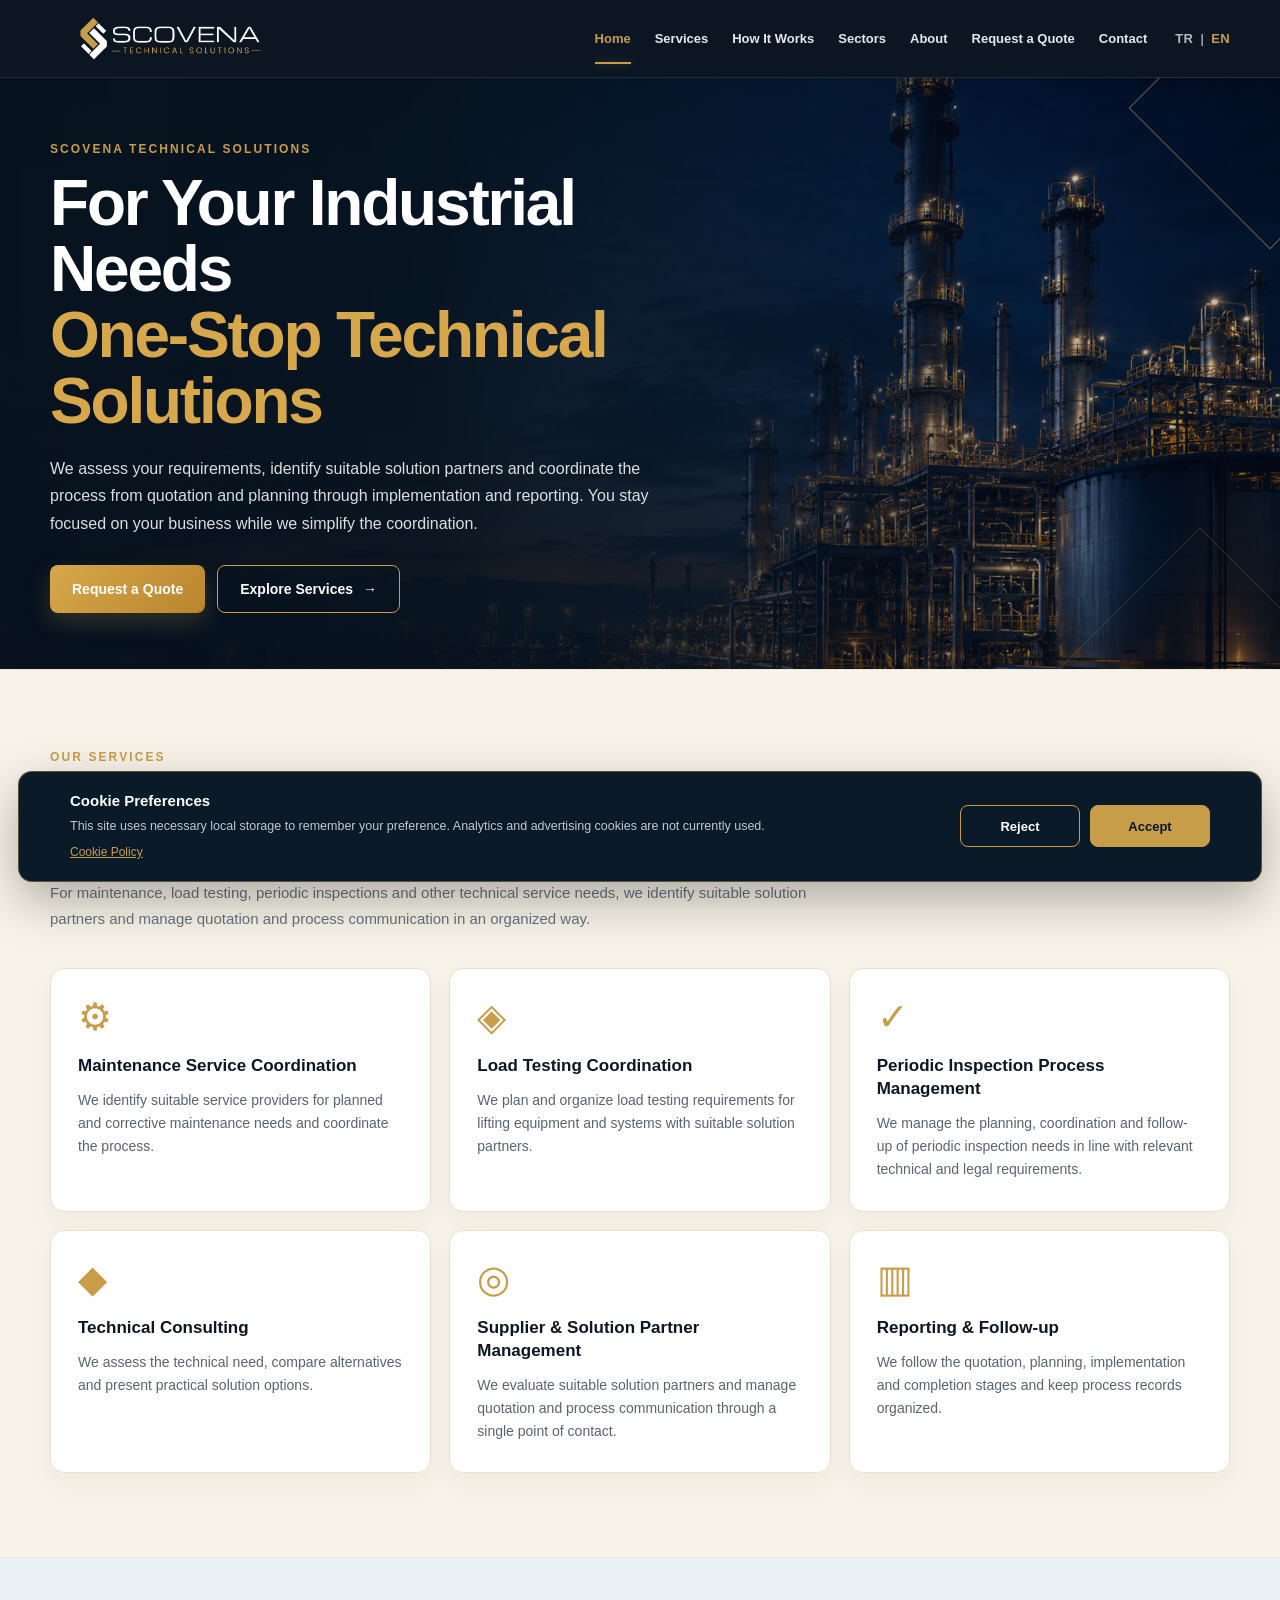
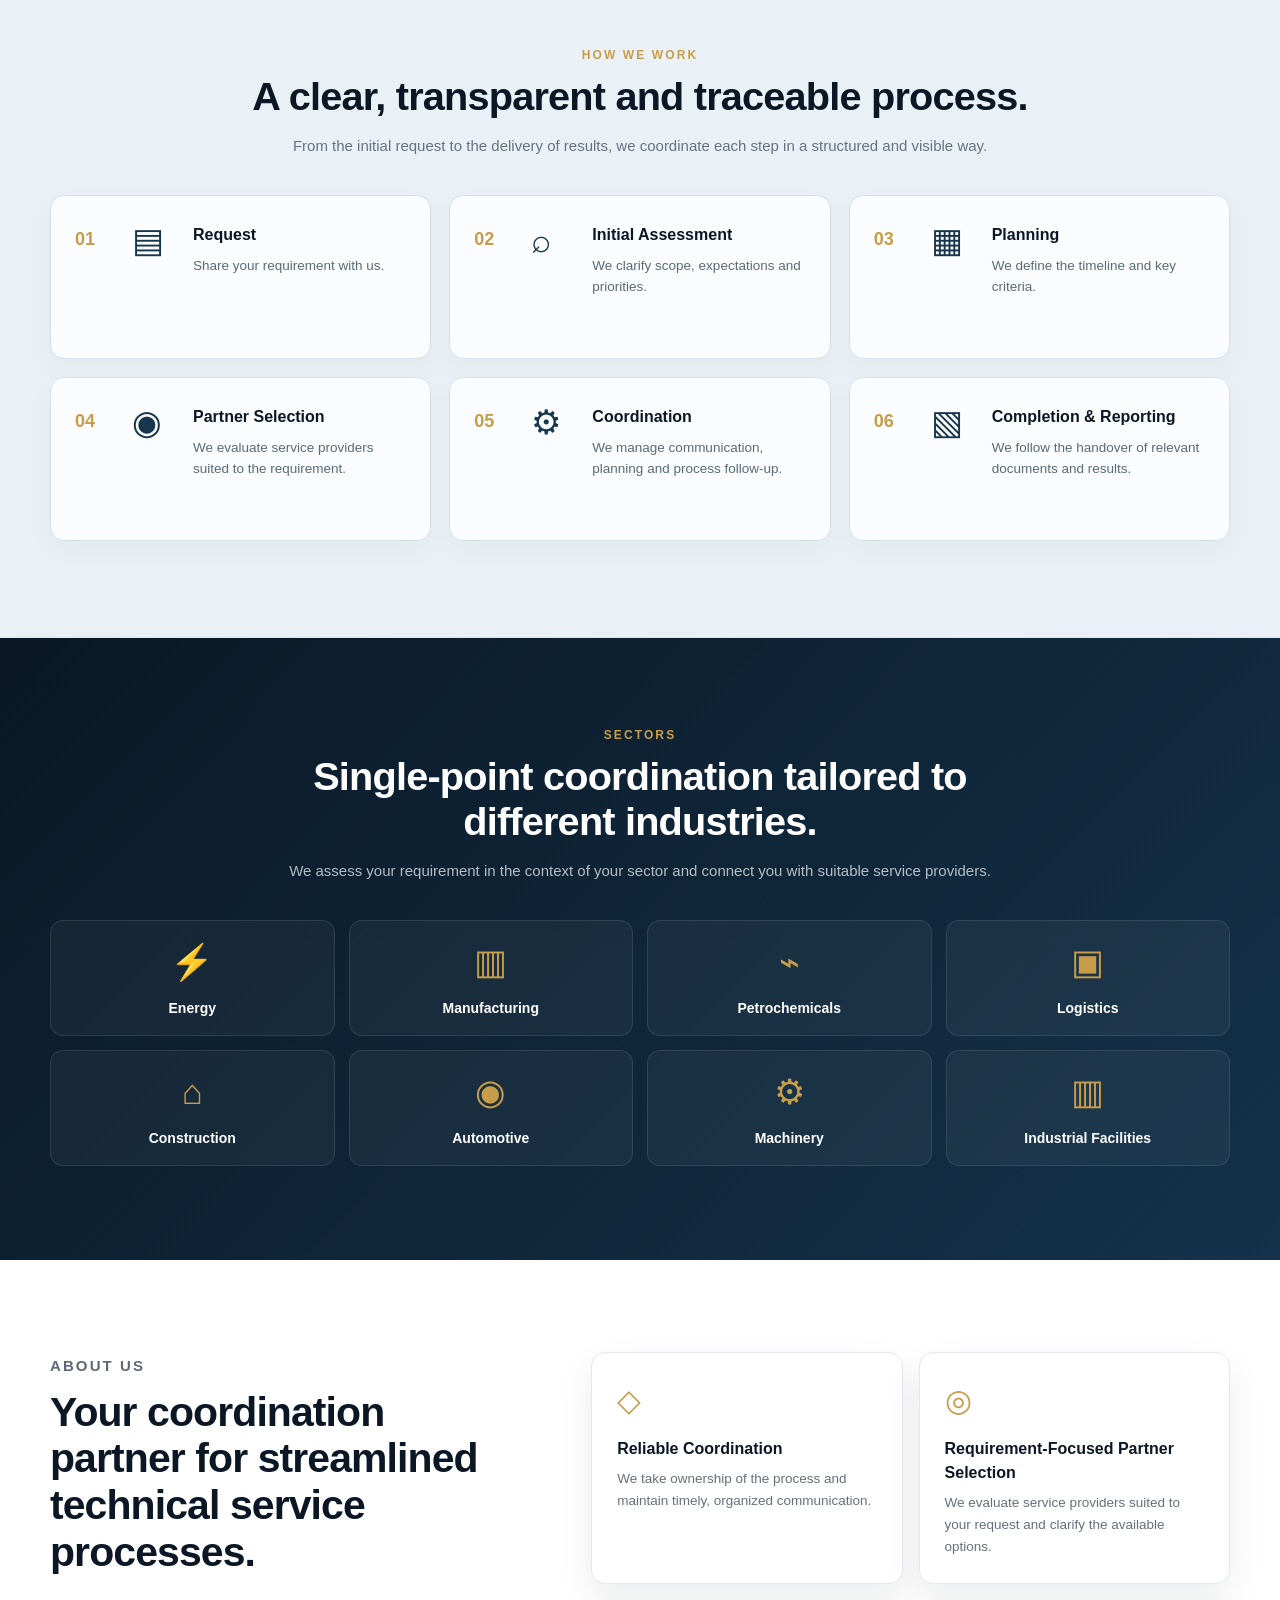
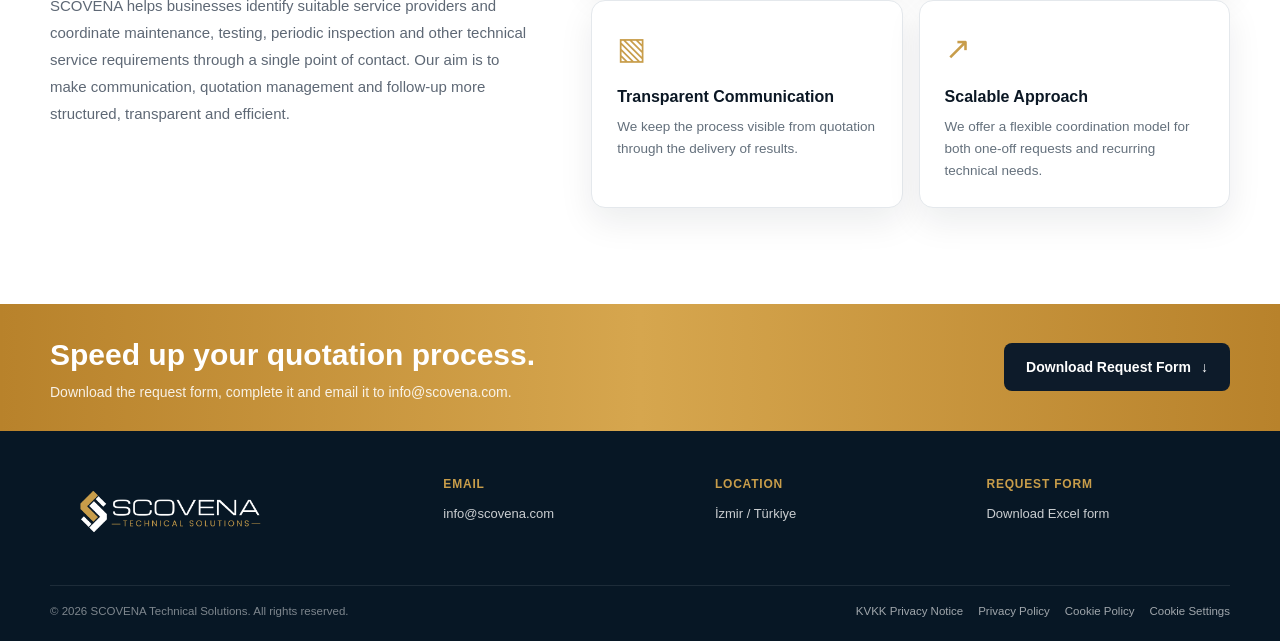
==== en/index.html @ 27086054 "Add files via upload" ====
<!DOCTYPE html>
<html lang="en">
<head>
  <meta charset="UTF-8">
  <meta name="viewport" content="width=device-width, initial-scale=1.0">
  <meta name="description" content="SCOVENA Technical Solutions — coordination of maintenance, load testing, periodic inspection and other industrial technical service needs.">
  <title>SCOVENA Technical Solutions | English</title>
  <link rel="canonical" href="https://scovena.com/en/">
  <link rel="alternate" hreflang="tr" href="https://scovena.com/">
  <link rel="alternate" hreflang="en" href="https://scovena.com/en/">
  <link rel="alternate" hreflang="x-default" href="https://scovena.com/">
  <link rel="icon" type="image/png" href="../assets/scovena-symbol.png">
  <link rel="stylesheet" href="../styles.css?v=final">
</head>
<body>

<header class="site-header">
  <div class="container header-inner">
    <a href="#top" class="brand" aria-label="SCOVENA home">
      <img src="../assets/scovena-logo.png" alt="SCOVENA Technical Solutions">
    </a>

    <button class="menu-toggle" aria-label="Open or close menu" aria-expanded="false">☰</button>

    <nav class="nav" aria-label="Main navigation">
      <a href="#top" class="active">Home</a>
      <a href="#services">Services</a>
      <a href="#process">How It Works</a>
      <a href="#sectors">Sectors</a>
      <a href="#about">About</a>
      <a href="#quote">Request a Quote</a>
      <a href="#contact">Contact</a>
      <span class="lang-switch" aria-label="Language selection">
        <a href="../">TR</a><span>|</span><a href="./" class="active" aria-current="page">EN</a>
      </span>
    </nav>
  </div>
</header>

<main id="top">
  <section class="hero">
    <div class="hero-image" aria-hidden="true"></div>
    <div class="hero-overlay" aria-hidden="true"></div>

    <div class="container hero-content">
      <div class="hero-copy">
        <p class="eyebrow">SCOVENA TECHNICAL SOLUTIONS</p>
        <h1>
          For Your Industrial Needs
          <span>One-Stop Technical Solutions</span>
        </h1>
        <p class="hero-text">
          We assess your requirements, identify suitable solution partners and coordinate the process from quotation and planning
          through implementation and reporting. You stay focused on your business while we simplify the coordination.
        </p>

        <div class="hero-actions">
          <a class="btn btn-gold" href="mailto:info@scovena.com?subject=SCOVENA%20-%20Quotation%20Request&body=Hello%20SCOVENA%20team,%0D%0A%0D%0AI%20would%20like%20to%20contact%20you%20regarding%20a%20service%2Fquotation%20request.%0D%0A%0D%0ACompany%3A%20%0D%0AContact%20person%3A%20%0D%0APhone%3A%20%0D%0AService%20request%3A%20%0D%0A%0D%0AThank%20you.">Request a Quote</a>
          <a class="btn btn-outline" href="#services">Explore Services <span>→</span></a>
        </div>
      </div>
    </div>

    <div class="hero-pattern pattern-one" aria-hidden="true"></div>
    <div class="hero-pattern pattern-two" aria-hidden="true"></div>
  </section>

  <section class="services" id="services">
    <div class="container">
      <div class="section-heading section-heading-left">
        <p class="section-kicker">OUR SERVICES</p>
        <h2>We coordinate your technical service needs through a single point of contact.</h2>
        <p>For maintenance, load testing, periodic inspections and other technical service needs, we identify suitable solution partners and manage quotation and process communication in an organized way.</p>
      </div>

      <div class="service-grid">
        <article class="service-card">
          <div class="service-icon" aria-hidden="true">⚙</div>
          <h3>Maintenance Service Coordination</h3>
          <p>We identify suitable service providers for planned and corrective maintenance needs and coordinate the process.</p>
        </article>

        <article class="service-card">
          <div class="service-icon" aria-hidden="true">◈</div>
          <h3>Load Testing Coordination</h3>
          <p>We plan and organize load testing requirements for lifting equipment and systems with suitable solution partners.</p>
        </article>

        <article class="service-card">
          <div class="service-icon" aria-hidden="true">✓</div>
          <h3>Periodic Inspection Process Management</h3>
          <p>We manage the planning, coordination and follow-up of periodic inspection needs in line with relevant technical and legal requirements.</p>
        </article>

        <article class="service-card">
          <div class="service-icon" aria-hidden="true">◆</div>
          <h3>Technical Consulting</h3>
          <p>We assess the technical need, compare alternatives and present practical solution options.</p>
        </article>

        <article class="service-card">
          <div class="service-icon" aria-hidden="true">◎</div>
          <h3>Supplier & Solution Partner Management</h3>
          <p>We evaluate suitable solution partners and manage quotation and process communication through a single point of contact.</p>
        </article>

        <article class="service-card">
          <div class="service-icon" aria-hidden="true">▥</div>
          <h3>Reporting & Follow-up</h3>
          <p>We follow the quotation, planning, implementation and completion stages and keep process records organized.</p>
        </article>
      </div>
    </div>
  </section>

  <section class="process" id="process">
    <div class="container">
      <div class="section-heading section-heading-center">
        <p class="section-kicker">HOW WE WORK</p>
        <h2>A clear, transparent and traceable process.</h2>
        <p>From the initial request to the delivery of results, we coordinate each step in a structured and visible way.</p>
      </div>

      <div class="process-grid">
        <div class="process-step">
          <div class="step-number">01</div>
          <div class="step-icon" aria-hidden="true">▤</div>
          <div><h4>Request</h4><p>Share your requirement with us.</p></div>
        </div>
        <div class="process-step">
          <div class="step-number">02</div>
          <div class="step-icon" aria-hidden="true">⌕</div>
          <div><h4>Initial Assessment</h4><p>We clarify scope, expectations and priorities.</p></div>
        </div>
        <div class="process-step">
          <div class="step-number">03</div>
          <div class="step-icon" aria-hidden="true">▦</div>
          <div><h4>Planning</h4><p>We define the timeline and key criteria.</p></div>
        </div>
        <div class="process-step">
          <div class="step-number">04</div>
          <div class="step-icon" aria-hidden="true">◉</div>
          <div><h4>Partner Selection</h4><p>We evaluate service providers suited to the requirement.</p></div>
        </div>
        <div class="process-step">
          <div class="step-number">05</div>
          <div class="step-icon" aria-hidden="true">⚙</div>
          <div><h4>Coordination</h4><p>We manage communication, planning and process follow-up.</p></div>
        </div>
        <div class="process-step">
          <div class="step-number">06</div>
          <div class="step-icon" aria-hidden="true">▧</div>
          <div><h4>Completion & Reporting</h4><p>We follow the handover of relevant documents and results.</p></div>
        </div>
      </div>
    </div>
  </section>

  <section class="sectors" id="sectors">
    <div class="container">
      <div class="section-heading section-heading-center section-heading-dark">
        <p class="section-kicker">SECTORS</p>
        <h2>Single-point coordination tailored to different industries.</h2>
        <p>We assess your requirement in the context of your sector and connect you with suitable service providers.</p>
      </div>

      <div class="sector-grid">
        <div class="sector"><b aria-hidden="true">⚡</b><span>Energy</span></div>
        <div class="sector"><b aria-hidden="true">▥</b><span>Manufacturing</span></div>
        <div class="sector"><b aria-hidden="true">⌁</b><span>Petrochemicals</span></div>
        <div class="sector"><b aria-hidden="true">▣</b><span>Logistics</span></div>
        <div class="sector"><b aria-hidden="true">⌂</b><span>Construction</span></div>
        <div class="sector"><b aria-hidden="true">◉</b><span>Automotive</span></div>
        <div class="sector"><b aria-hidden="true">⚙</b><span>Machinery</span></div>
        <div class="sector"><b aria-hidden="true">▥</b><span>Industrial Facilities</span></div>
      </div>
    </div>
  </section>

  <section class="about" id="about">
    <div class="container about-grid">
      <div class="about-copy">
        <p class="section-kicker">ABOUT US</p>
        <h2>Your coordination partner for streamlined technical service processes.</h2>
        <p>
          SCOVENA helps businesses identify suitable service providers and coordinate maintenance, testing, periodic inspection
          and other technical service requirements through a single point of contact. Our aim is to make communication,
          quotation management and follow-up more structured, transparent and efficient.
        </p>
      </div>

      <div class="why-list">
        <article class="why-card">
          <div class="why-icon" aria-hidden="true">◇</div>
          <h3>Reliable Coordination</h3>
          <p>We take ownership of the process and maintain timely, organized communication.</p>
        </article>
        <article class="why-card">
          <div class="why-icon" aria-hidden="true">◎</div>
          <h3>Requirement-Focused Partner Selection</h3>
          <p>We evaluate service providers suited to your request and clarify the available options.</p>
        </article>
        <article class="why-card">
          <div class="why-icon" aria-hidden="true">▧</div>
          <h3>Transparent Communication</h3>
          <p>We keep the process visible from quotation through the delivery of results.</p>
        </article>
        <article class="why-card">
          <div class="why-icon" aria-hidden="true">↗</div>
          <h3>Scalable Approach</h3>
          <p>We offer a flexible coordination model for both one-off requests and recurring technical needs.</p>
        </article>
      </div>
    </div>
  </section>

  <section class="quote-strip" id="quote">
    <div class="container quote-inner">
      <div class="quote-copy">
        <h2>Speed up your quotation process.</h2>
        <p>Download the request form, complete it and email it to info@scovena.com.</p>
      </div>
      <a class="btn btn-navy" href="../assets/SCOVENA_Teklif_Talep_Formu.xlsx" download>Download Request Form <span>↓</span></a>
    </div>
  </section>
</main>

<footer class="footer" id="contact">
  <div class="container footer-grid">
    <div class="footer-brand">
      <img src="../assets/scovena-logo.png" alt="SCOVENA Technical Solutions">
    </div>

    <div class="footer-item">
      <h4>Email</h4>
      <a href="mailto:info@scovena.com?subject=SCOVENA%20-%20Quotation%20Request">info@scovena.com</a>
    </div>

    <div class="footer-item">
      <h4>Location</h4>
      <span>İzmir / Türkiye</span>
    </div>

    <div class="footer-item">
      <h4>Request Form</h4>
      <a href="../assets/SCOVENA_Teklif_Talep_Formu.xlsx" download>Download Excel form</a>
    </div>
  </div>

  <div class="container footer-bottom">
    <div class="footer-bottom-row">
      <span>© <span data-year></span> SCOVENA Technical Solutions. All rights reserved.</span>
      <span class="footer-legal-links">
        <a href="privacy-notice.html">KVKK Privacy Notice</a>
        <a href="privacy-policy.html">Privacy Policy</a>
        <a href="cookie-policy.html">Cookie Policy</a>
        <button type="button" class="legal-link" data-open-cookie-settings>Cookie Settings</button>
      </span>
    </div>
  </div>
</footer>

<div class="cookie-banner" id="cookie-banner" role="dialog" aria-live="polite" aria-label="Cookie preferences" hidden>
  <div class="cookie-banner-inner">
    <div class="cookie-copy">
      <strong>Cookie Preferences</strong>
      <p>This site uses necessary local storage to remember your preference. Analytics and advertising cookies are not currently used.</p>
      <button type="button" class="cookie-policy-link" data-open-cookie-policy>Cookie Policy</button>
    </div>
    <div class="cookie-actions">
      <button type="button" class="cookie-btn cookie-btn-secondary" id="cookie-reject">Reject</button>
      <button type="button" class="cookie-btn cookie-btn-primary" id="cookie-accept">Accept</button>
    </div>
  </div>
</div>

<div class="cookie-modal" id="cookie-modal" hidden>
  <div class="cookie-modal-backdrop" data-cookie-close></div>
  <div class="cookie-modal-card" role="dialog" aria-modal="true" aria-labelledby="cookie-modal-title">
    <button type="button" class="cookie-modal-close" aria-label="Close" data-cookie-close>×</button>
    <p class="section-kicker">SCOVENA</p>
    <h2 id="cookie-modal-title">Cookies and Similar Technologies</h2>
    <p>SCOVENA does not currently use analytics, advertising or behavioural tracking cookies. Your browser stores the <strong>scovenaCookieConsent</strong> key in local storage solely to remember your choice.</p>
    <p>If optional analytics or marketing technologies are added in the future, they will not be activated without your explicit choice where consent is required.</p>
    <p>For details, please read our <a href="cookie-policy.html">Cookie Policy</a>.</p>
    <button type="button" class="cookie-btn cookie-btn-primary cookie-modal-done" data-cookie-close>Done</button>
  </div>
</div>

<script src="../script.js?v=final"></script>
</body>
</html>
---- styles.css ----
:root{
  --navy:#0D1B2A;
  --navy-2:#132B40;
  --navy-3:#07121E;
  --gold:#C89D4A;
  --gold-2:#D7A84B;
  --cream:#F8F3E8;
  --steel:#EAF1F6;
  --white:#FFFFFF;
  --ink:#0B1724;
  --muted:#5E6875;
  --line:#DDE4EA;
  --shadow:0 14px 34px rgba(8,23,37,.08);
}
*{box-sizing:border-box;margin:0;padding:0}
html{scroll-behavior:smooth}
body{
  font-family:ui-sans-serif,-apple-system,BlinkMacSystemFont,"Segoe UI",Roboto,Helvetica,Arial,sans-serif;
  color:var(--ink);background:#fff;line-height:1.5;
}
body.cookie-modal-open{overflow:hidden}
a{text-decoration:none;color:inherit}
button{font:inherit}
img{max-width:100%}
.container{width:min(1180px,calc(100% - 40px));margin:0 auto}
section[id],footer[id]{scroll-margin-top:90px}

.site-header{
  position:sticky;top:0;z-index:999;height:78px;
  background:rgba(7,18,30,.98);
  border-bottom:1px solid rgba(255,255,255,.10);
  backdrop-filter:blur(10px);
}
.header-inner{height:100%;display:flex;align-items:center;gap:28px}
.brand{display:flex;align-items:center;flex:0 0 auto}
.brand img{display:block;width:235px;height:auto}
.nav{margin-left:auto;display:flex;align-items:center;gap:24px;height:100%}
.nav a{
  position:relative;color:rgba(255,255,255,.90);
  font-size:13px;font-weight:750;white-space:nowrap;
  height:100%;display:flex;align-items:center;
  transition:color .18s ease;
}
.nav a::after{
  content:"";position:absolute;left:0;right:0;bottom:13px;height:2px;
  background:var(--gold);transform:scaleX(0);transform-origin:center;
  transition:transform .18s ease;box-shadow:0 0 8px rgba(200,157,74,.38);
}
.nav a:hover,.nav a.active{color:var(--gold)}
.nav a:hover::after,.nav a.active::after{transform:scaleX(1)}
.menu-toggle{display:none;background:none;border:0;color:#fff;font-size:26px;cursor:pointer}
.lang-switch{
  display:flex;align-items:center;gap:7px;margin-left:4px;
  font-size:12px;font-weight:800;letter-spacing:.4px;color:rgba(255,255,255,.62)
}
.lang-switch a{height:auto;color:rgba(255,255,255,.70);padding:5px 0}
.lang-switch a.active{color:var(--gold)}
.lang-switch a::after{display:none}

.hero{
  position:relative;min-height:520px;overflow:hidden;
  background:var(--navy);color:#fff;
}
.hero-image{
  position:absolute;inset:0;background-image:url("assets/hero.png");
  background-size:cover;background-position:center right;transform:scale(1.02)
}
.hero-overlay{
  position:absolute;inset:0;
  background:
    linear-gradient(90deg,rgba(7,18,30,.99) 0%,rgba(7,18,30,.95) 34%,rgba(7,18,30,.61) 59%,rgba(7,18,30,.18) 82%,rgba(7,18,30,.10) 100%),
    linear-gradient(180deg,rgba(13,27,42,.08),rgba(13,27,42,.28));
}
.hero-content{min-height:520px;position:relative;z-index:2;display:flex;align-items:center}
.hero-copy{max-width:680px;padding:62px 0 56px}
.eyebrow,.section-kicker{color:var(--gold);font-size:12px;font-weight:850;letter-spacing:2.1px}
.eyebrow{margin-bottom:13px}
.hero h1{
  font-size:clamp(42px,5vw,66px);line-height:1.03;letter-spacing:-2.2px;font-weight:850;
}
.hero h1 span{display:block;color:var(--gold-2)}
.hero-text{
  margin-top:20px;max-width:625px;color:rgba(255,255,255,.86);
  font-size:16px;line-height:1.72
}
.hero-actions{margin-top:28px;display:flex;gap:12px;flex-wrap:wrap}
.btn{
  min-height:48px;padding:0 22px;border-radius:8px;
  display:inline-flex;align-items:center;justify-content:center;gap:10px;
  font-size:14px;font-weight:800;transition:transform .18s ease,box-shadow .18s ease,background .18s ease
}
.btn:hover{transform:translateY(-1px)}
.btn-gold{background:linear-gradient(135deg,#D7A84B,#B9852D);color:#fff;box-shadow:0 9px 22px rgba(200,157,74,.22)}
.btn-outline{border:1.5px solid var(--gold);color:#fff;background:rgba(8,20,33,.28)}
.btn-navy{background:var(--navy);color:#fff}
.btn-light{background:#fff;color:var(--navy)}
.hero-pattern{
  position:absolute;right:-90px;border:1px solid rgba(200,157,74,.55);
  width:200px;height:200px;transform:rotate(45deg);z-index:2;pointer-events:none
}
.pattern-one{top:-70px}
.pattern-two{bottom:-100px;right:-20px;opacity:.33}

.section-heading{max-width:780px;margin-bottom:36px}
.section-heading-center{text-align:center;margin-left:auto;margin-right:auto}
.section-heading-left{text-align:left}
.section-kicker{margin-bottom:10px}
.section-heading h2{font-size:clamp(29px,3.1vw,40px);line-height:1.15;letter-spacing:-.8px;margin-bottom:13px}
.section-heading>p:last-child{font-size:15px;line-height:1.72;color:#67727E}

.services{background:var(--cream);padding:78px 0 84px;border-top:1px solid #EFE6D5;border-bottom:1px solid #EFE6D5}
.service-grid{display:grid;grid-template-columns:repeat(3,1fr);gap:18px}
.service-card{
  min-height:230px;padding:29px 27px;background:#fff;border:1px solid #E9DFCD;border-radius:14px;
  box-shadow:0 12px 28px rgba(40,30,15,.045);
  transition:transform .2s ease,box-shadow .2s ease,border-color .2s ease
}
.service-card:hover{transform:translateY(-4px);border-color:rgba(200,157,74,.55);box-shadow:0 18px 36px rgba(40,30,15,.08)}
.service-icon{font-size:38px;color:var(--gold);line-height:1;margin-bottom:19px}
.service-card h3{font-size:17px;line-height:1.35;margin-bottom:11px}
.service-card p{font-size:14px;line-height:1.66;color:#586470}

.process{padding:88px 0 96px;background:var(--steel);border-bottom:1px solid #DCE6ED}
.process-grid{display:grid;grid-template-columns:repeat(3,1fr);gap:18px}
.process-step{
  min-height:164px;display:grid;grid-template-columns:44px 48px 1fr;gap:13px;align-items:start;
  padding:27px 24px;border:1px solid #D5E1E9;border-radius:14px;background:rgba(255,255,255,.79);
  box-shadow:0 9px 24px rgba(10,31,48,.04)
}
.step-number{color:var(--gold);font-weight:850;font-size:18px;padding-top:3px}
.step-icon{font-size:34px;color:#17354C;line-height:1}
.process-step h4{font-size:16px;margin-bottom:8px}
.process-step p{font-size:13.5px;line-height:1.58;color:#596B78}

.sectors{
  padding:88px 0 94px;background:linear-gradient(135deg,#0A1826 0%,#14324A 100%);color:#fff
}
.section-heading-dark h2{color:#fff}
.section-heading-dark>p:last-child{color:rgba(255,255,255,.70)}
.sector-grid{display:grid;grid-template-columns:repeat(4,1fr);gap:14px}
.sector{
  min-height:116px;display:flex;flex-direction:column;align-items:center;justify-content:center;gap:10px;
  border:1px solid rgba(255,255,255,.10);border-radius:13px;background:rgba(255,255,255,.045);
  transition:background .2s ease,border-color .2s ease,transform .2s ease
}
.sector:hover{background:rgba(200,157,74,.08);border-color:rgba(200,157,74,.42);transform:translateY(-2px)}
.sector b{font-size:35px;color:var(--gold);font-weight:500}
.sector span{font-size:14px;color:#fff;font-weight:800}

.about{padding:92px 0 96px;background:#fff}
.about-grid{display:grid;grid-template-columns:1.05fr 1.4fr;gap:62px;align-items:start}
.about-copy h2{font-size:clamp(30px,3.2vw,42px);line-height:1.14;letter-spacing:-.9px;margin:10px 0 17px}
.about-copy p{font-size:15px;line-height:1.8;color:#5E6875}
.why-list{display:grid;grid-template-columns:1fr 1fr;gap:16px}
.why-card{padding:25px;border:1px solid #E4E8EC;border-radius:14px;background:#fff;box-shadow:var(--shadow)}
.why-icon{font-size:31px;color:var(--gold);margin-bottom:13px}
.why-card h3{font-size:16px;margin-bottom:7px}
.why-card p{font-size:13.5px;line-height:1.62;color:#64707C}

.quote-strip{background:linear-gradient(90deg,#B8822B,#D6A64E,#B8822B);padding:28px 0}
.quote-inner{display:flex;align-items:center;justify-content:space-between;gap:35px}
.quote-copy h2{color:#fff;font-size:clamp(22px,2.4vw,30px);margin-bottom:5px}
.quote-copy p{color:rgba(255,255,255,.88);font-size:14px}

.footer{background:#071725;color:#fff;padding:44px 0 20px}
.footer-grid{display:grid;grid-template-columns:1.5fr 1fr 1fr 1fr;gap:28px;align-items:start}
.footer-brand img{width:235px;height:auto}
.footer-item h4{font-size:12px;color:var(--gold);text-transform:uppercase;letter-spacing:.8px;margin-bottom:8px}
.footer-item a,.footer-item span{font-size:13px;color:rgba(255,255,255,.79);line-height:1.6}
.footer-item a:hover{color:#fff}
.footer-bottom{margin-top:30px;padding-top:17px;border-top:1px solid rgba(255,255,255,.09)}
.footer-bottom-row{display:flex;align-items:center;justify-content:space-between;gap:18px;flex-wrap:wrap;color:rgba(255,255,255,.48);font-size:11.5px}
.footer-legal-links{display:flex;gap:15px;flex-wrap:wrap;align-items:center}
.footer-legal-links a,.legal-link{
  color:rgba(255,255,255,.62);background:none;border:0;padding:0;cursor:pointer;font-size:11.5px
}
.footer-legal-links a:hover,.legal-link:hover{color:var(--gold)}

.cookie-banner{
  position:fixed;left:18px;right:18px;bottom:18px;z-index:1200;
  background:#0A1A29;color:#fff;border:1px solid rgba(200,157,74,.42);
  border-radius:14px;box-shadow:0 18px 50px rgba(0,0,0,.30)
}
.cookie-banner[hidden],.cookie-modal[hidden]{display:none!important}
.cookie-banner-inner{max-width:1180px;margin:0 auto;padding:18px 20px;display:flex;align-items:center;justify-content:space-between;gap:24px}
.cookie-copy{max-width:800px}
.cookie-copy strong{display:block;font-size:15px;margin-bottom:5px}
.cookie-copy p{font-size:12.5px;line-height:1.58;color:rgba(255,255,255,.76)}
.cookie-policy-link{margin-top:6px;background:none;border:0;color:var(--gold);padding:0;cursor:pointer;font-size:12px;text-decoration:underline}
.cookie-actions{display:flex;gap:10px;min-width:250px}
.cookie-btn{
  min-width:120px;height:42px;border-radius:8px;border:1px solid var(--gold);
  font-weight:800;font-size:13px;cursor:pointer
}
.cookie-btn-primary{background:var(--gold);color:#071725}
.cookie-btn-secondary{background:transparent;color:#fff}

.cookie-modal{position:fixed;inset:0;z-index:1300;display:grid;place-items:center;padding:20px}
.cookie-modal-backdrop{position:absolute;inset:0;background:rgba(0,0,0,.56)}
.cookie-modal-card{
  position:relative;z-index:1;width:min(620px,100%);max-height:min(80vh,720px);overflow:auto;
  background:#fff;border-radius:16px;padding:30px;box-shadow:0 24px 70px rgba(0,0,0,.32)
}
.cookie-modal-card h2{font-size:27px;margin:7px 0 14px}
.cookie-modal-card p{font-size:14px;line-height:1.72;color:#5E6875;margin-bottom:12px}
.cookie-modal-close{position:absolute;right:15px;top:11px;background:none;border:0;font-size:27px;cursor:pointer;color:#5E6875}
.cookie-modal-done{margin-top:5px;color:#071725}

.legal-main{background:#F7F8FA;padding:64px 0 80px;min-height:70vh}
.legal-card{
  width:min(900px,100%);margin:0 auto;background:#fff;border:1px solid #E4E8EC;border-radius:16px;
  padding:clamp(26px,5vw,54px);box-shadow:var(--shadow)
}
.legal-card .section-kicker{margin-bottom:8px}
.legal-card h1{font-size:clamp(30px,4vw,44px);line-height:1.15;margin-bottom:10px}
.legal-date{font-size:12px;color:#7A8590;margin-bottom:28px}
.legal-card h2{font-size:20px;margin:26px 0 10px}
.legal-card h3{font-size:16px;margin:18px 0 8px}
.legal-card p,.legal-card li{font-size:14px;line-height:1.75;color:#52606C}
.legal-card ul{padding-left:20px;margin:8px 0 15px}
.legal-card a{color:#8B6421;text-decoration:underline}
.legal-note{padding:14px 16px;background:#F7F1E4;border-left:4px solid var(--gold);border-radius:6px;margin:16px 0}
.legal-back{display:inline-flex;margin-top:30px;color:var(--navy)!important;font-weight:800;text-decoration:none!important}
.simple-header-nav{margin-left:auto;display:flex;align-items:center;gap:18px}
.simple-header-nav a{font-size:13px;font-weight:750;color:rgba(255,255,255,.85)}
.simple-header-nav a:hover{color:var(--gold)}

@media(max-width:1100px){
  .nav{gap:15px}
  .brand img{width:205px}
  .nav a{font-size:12px}
  .service-grid,.process-grid{grid-template-columns:repeat(2,1fr)}
  .footer-grid{grid-template-columns:1.4fr 1fr 1fr}
}
@media(max-width:860px){
  .site-header{height:72px}
  .header-inner{height:72px}
  .brand img{width:185px}
  .menu-toggle{display:block;margin-left:auto}
  .nav{
    display:none;position:absolute;top:72px;left:0;right:0;height:auto;margin:0;
    background:#081725;padding:10px 20px 18px;flex-direction:column;align-items:stretch;gap:0;
    box-shadow:0 14px 25px rgba(0,0,0,.22)
  }
  .nav.open{display:flex}
  .nav a{height:auto;padding:12px 0;font-size:14px;border-bottom:1px solid rgba(255,255,255,.08)}
  .nav a::after{display:none}
  .lang-switch{margin:10px 0 0;gap:12px}
  .lang-switch a{border-bottom:0;padding:4px 0}
  .hero{min-height:560px}
  .hero-content{min-height:560px}
  .hero-image{background-position:68% center}
  .hero-overlay{background:linear-gradient(90deg,rgba(7,18,30,.98) 0%,rgba(7,18,30,.91) 60%,rgba(7,18,30,.54) 100%)}
  .about-grid{grid-template-columns:1fr;gap:34px}
  .quote-inner{flex-direction:column;text-align:center;gap:18px}
  .footer-grid{grid-template-columns:1fr 1fr}
  .cookie-banner-inner{align-items:flex-start;flex-direction:column}
  .cookie-actions{width:100%;min-width:0}
  .cookie-actions .cookie-btn{flex:1}
}
@media(max-width:560px){
  .simple-header-nav>a:first-child{display:none}
  .simple-header-nav{gap:10px}
  .container{width:min(100% - 26px,1180px)}
  .brand img{width:165px}
  .hero{min-height:590px}
  .hero-content{min-height:590px;align-items:flex-end}
  .hero-copy{padding:0 0 46px}
  .hero h1{font-size:40px;letter-spacing:-1.4px}
  .hero-text{font-size:14px}
  .services,.process,.sectors,.about{padding:58px 0 62px}
  .service-grid,.process-grid{grid-template-columns:1fr}
  .sector-grid{grid-template-columns:1fr 1fr}
  .why-list{grid-template-columns:1fr}
  .footer-grid{grid-template-columns:1fr}
  .footer-bottom-row{align-items:flex-start;flex-direction:column}
  .cookie-banner{left:10px;right:10px;bottom:10px}
  .cookie-actions{flex-direction:column}
  .cookie-btn{width:100%}
}
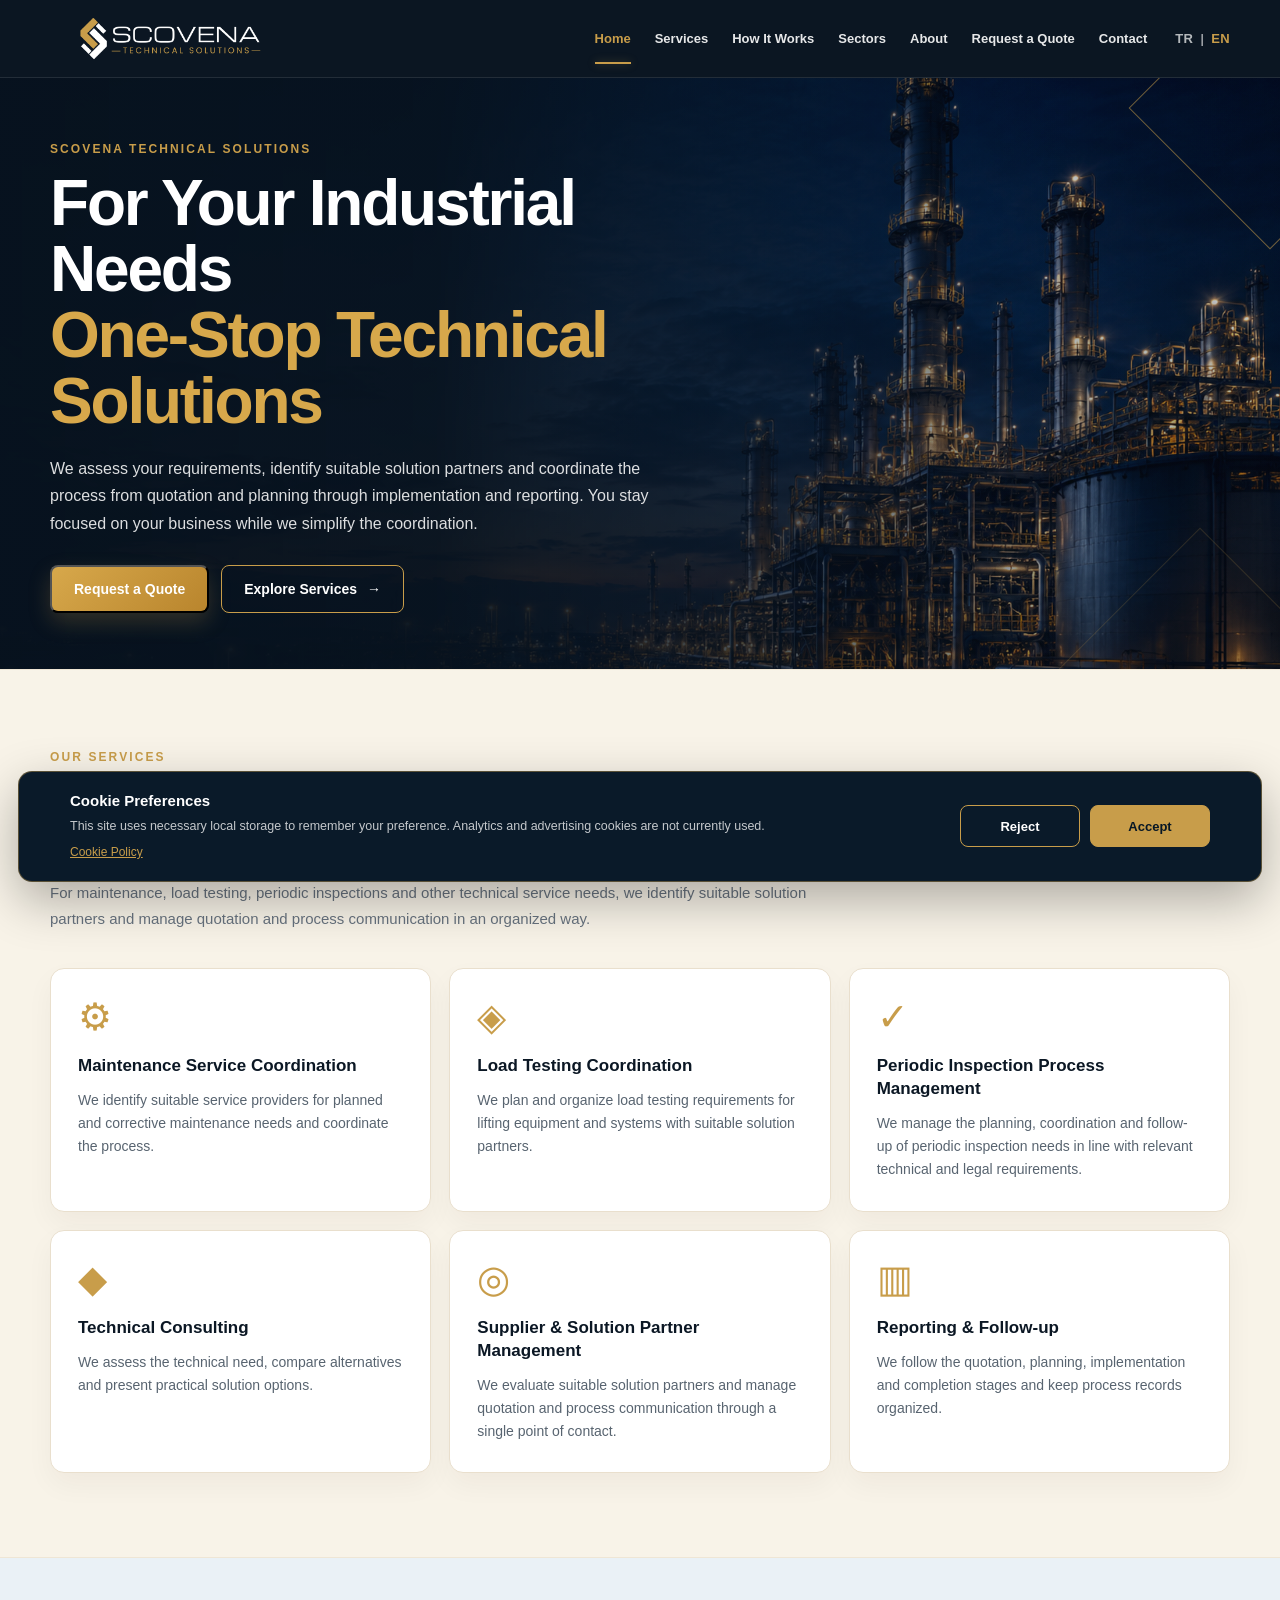
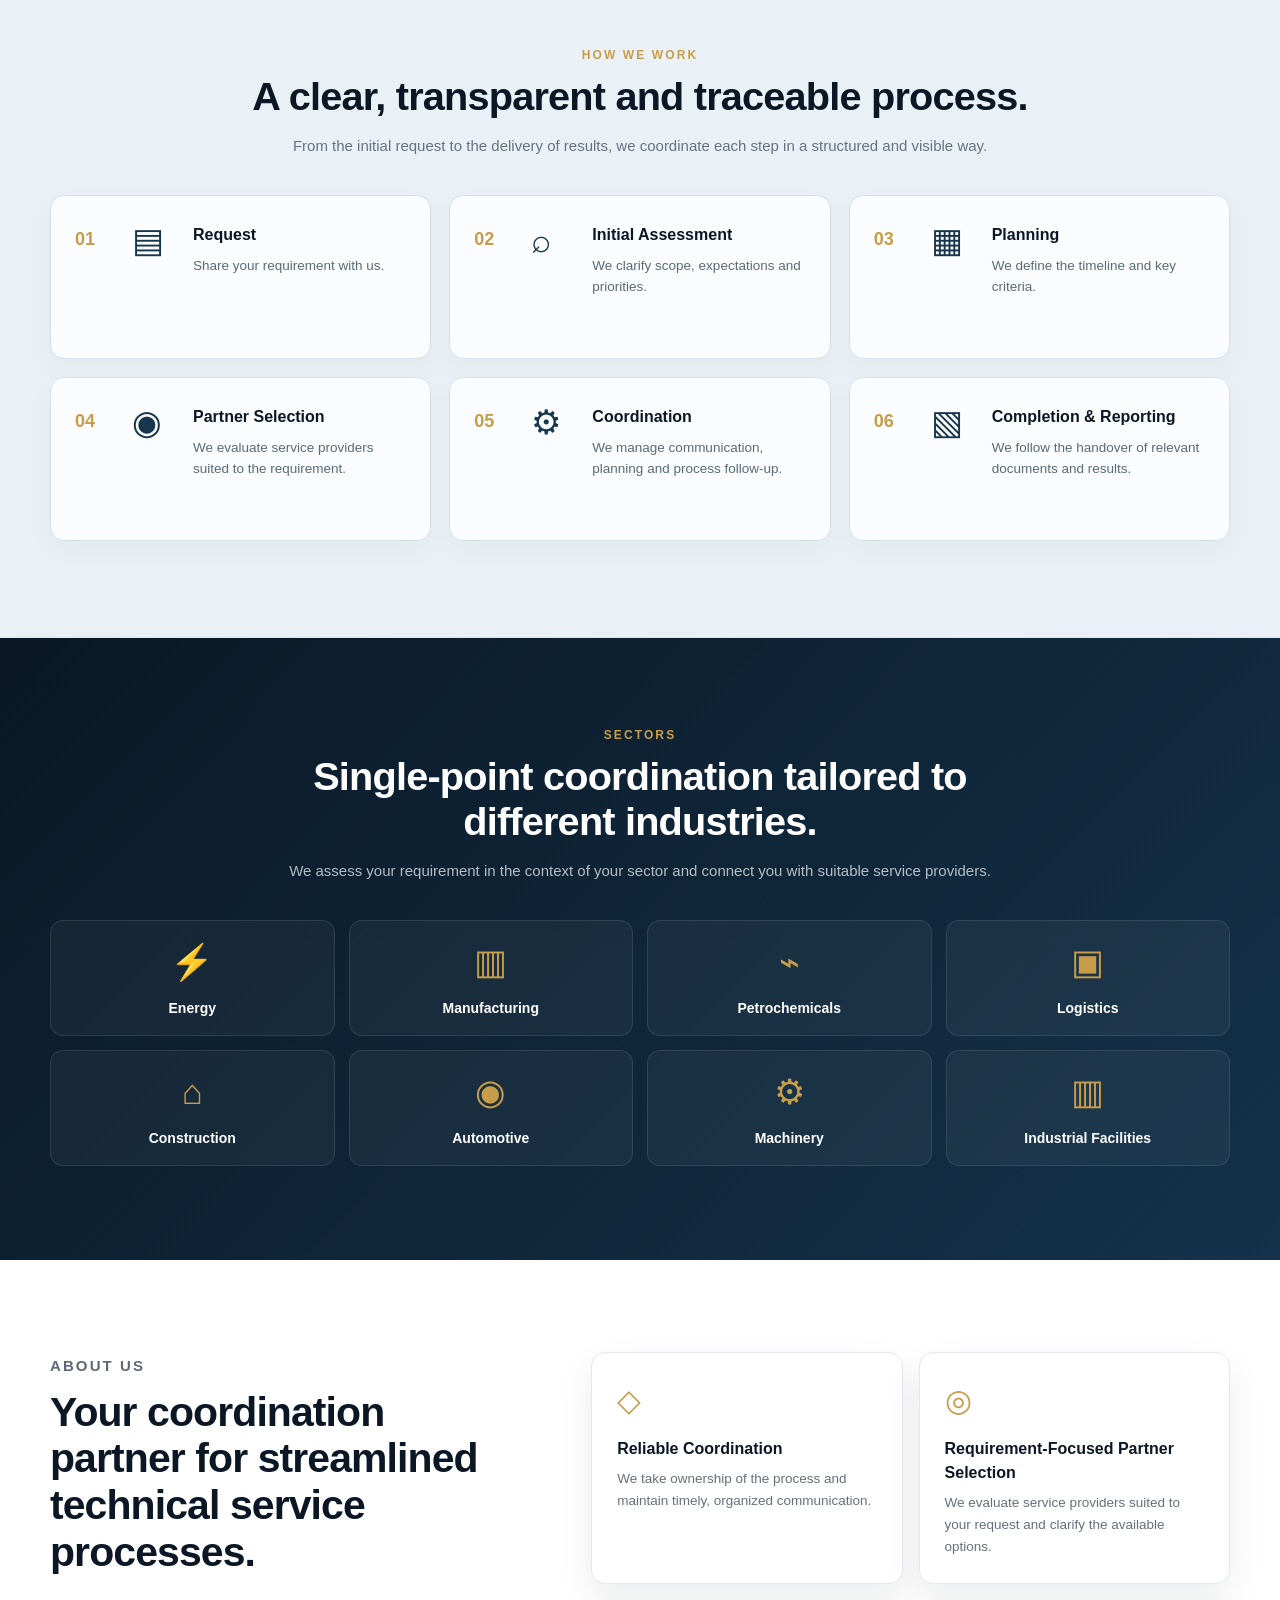
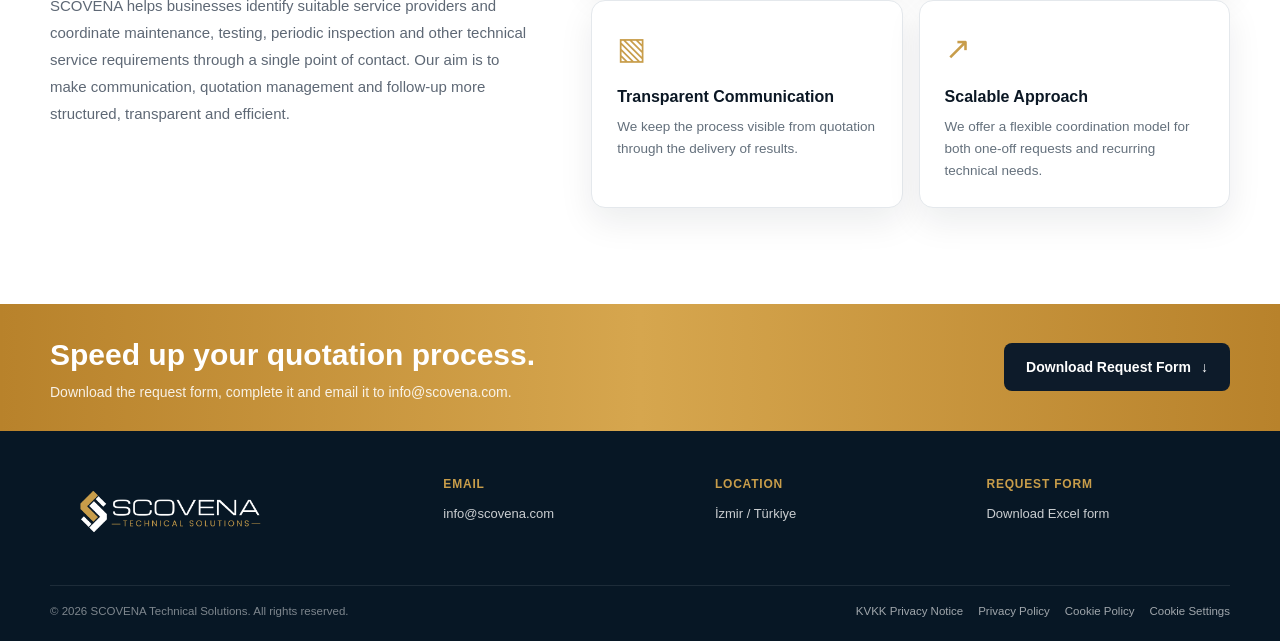
==== commit ca854d9d: "Improve English quotation request flow" ====
--- a/en/index.html
+++ b/en/index.html
@@ -55,7 +55,7 @@
         </p>
 
         <div class="hero-actions">
-          <a class="btn btn-gold" href="mailto:info@scovena.com?subject=SCOVENA%20-%20Quotation%20Request&body=Hello%20SCOVENA%20team,%0D%0A%0D%0AI%20would%20like%20to%20contact%20you%20regarding%20a%20service%2Fquotation%20request.%0D%0A%0D%0ACompany%3A%20%0D%0AContact%20person%3A%20%0D%0APhone%3A%20%0D%0AService%20request%3A%20%0D%0A%0D%0AThank%20you.">Request a Quote</a>
+          <button type="button" class="btn btn-gold" data-open-quote-modal>Request a Quote</button>
           <a class="btn btn-outline" href="#services">Explore Services <span>→</span></a>
         </div>
       </div>
@@ -260,6 +260,22 @@
   </div>
 </footer>
 
+
+<div class="quote-modal" id="quote-modal" hidden>
+  <div class="quote-modal-backdrop" data-quote-close></div>
+  <div class="quote-modal-card" role="dialog" aria-modal="true" aria-labelledby="quote-modal-title">
+    <button type="button" class="quote-modal-close" aria-label="Close" data-quote-close>×</button>
+    <p class="section-kicker">QUOTATION REQUEST</p>
+    <h2 id="quote-modal-title">Send us your request</h2>
+    <p>Download and complete the Excel request form, then attach it to your email and send it to us.</p>
+    <p class="quote-modal-note">Note: For browser security reasons, a website cannot automatically attach an Excel file to your email.</p>
+    <div class="quote-modal-actions">
+      <a class="btn btn-gold" href="../assets/SCOVENA_Teklif_Talep_Formu.xlsx" download>Download Excel Form <span>↓</span></a>
+      <a class="btn btn-navy" href="mailto:info@scovena.com?subject=SCOVENA%20-%20Quotation%20Request&body=Hello%20SCOVENA%20team,%0D%0A%0D%0AI%20am%20attaching%20the%20completed%20request%20form.%0D%0A%0D%0ACompany%3A%20%0D%0AContact%20person%3A%20%0D%0APhone%3A%20%0D%0A%0D%0AThank%20you.">Write Email <span>→</span></a>
+    </div>
+  </div>
+</div>
+
 <div class="cookie-banner" id="cookie-banner" role="dialog" aria-live="polite" aria-label="Cookie preferences" hidden>
   <div class="cookie-banner-inner">
     <div class="cookie-copy">
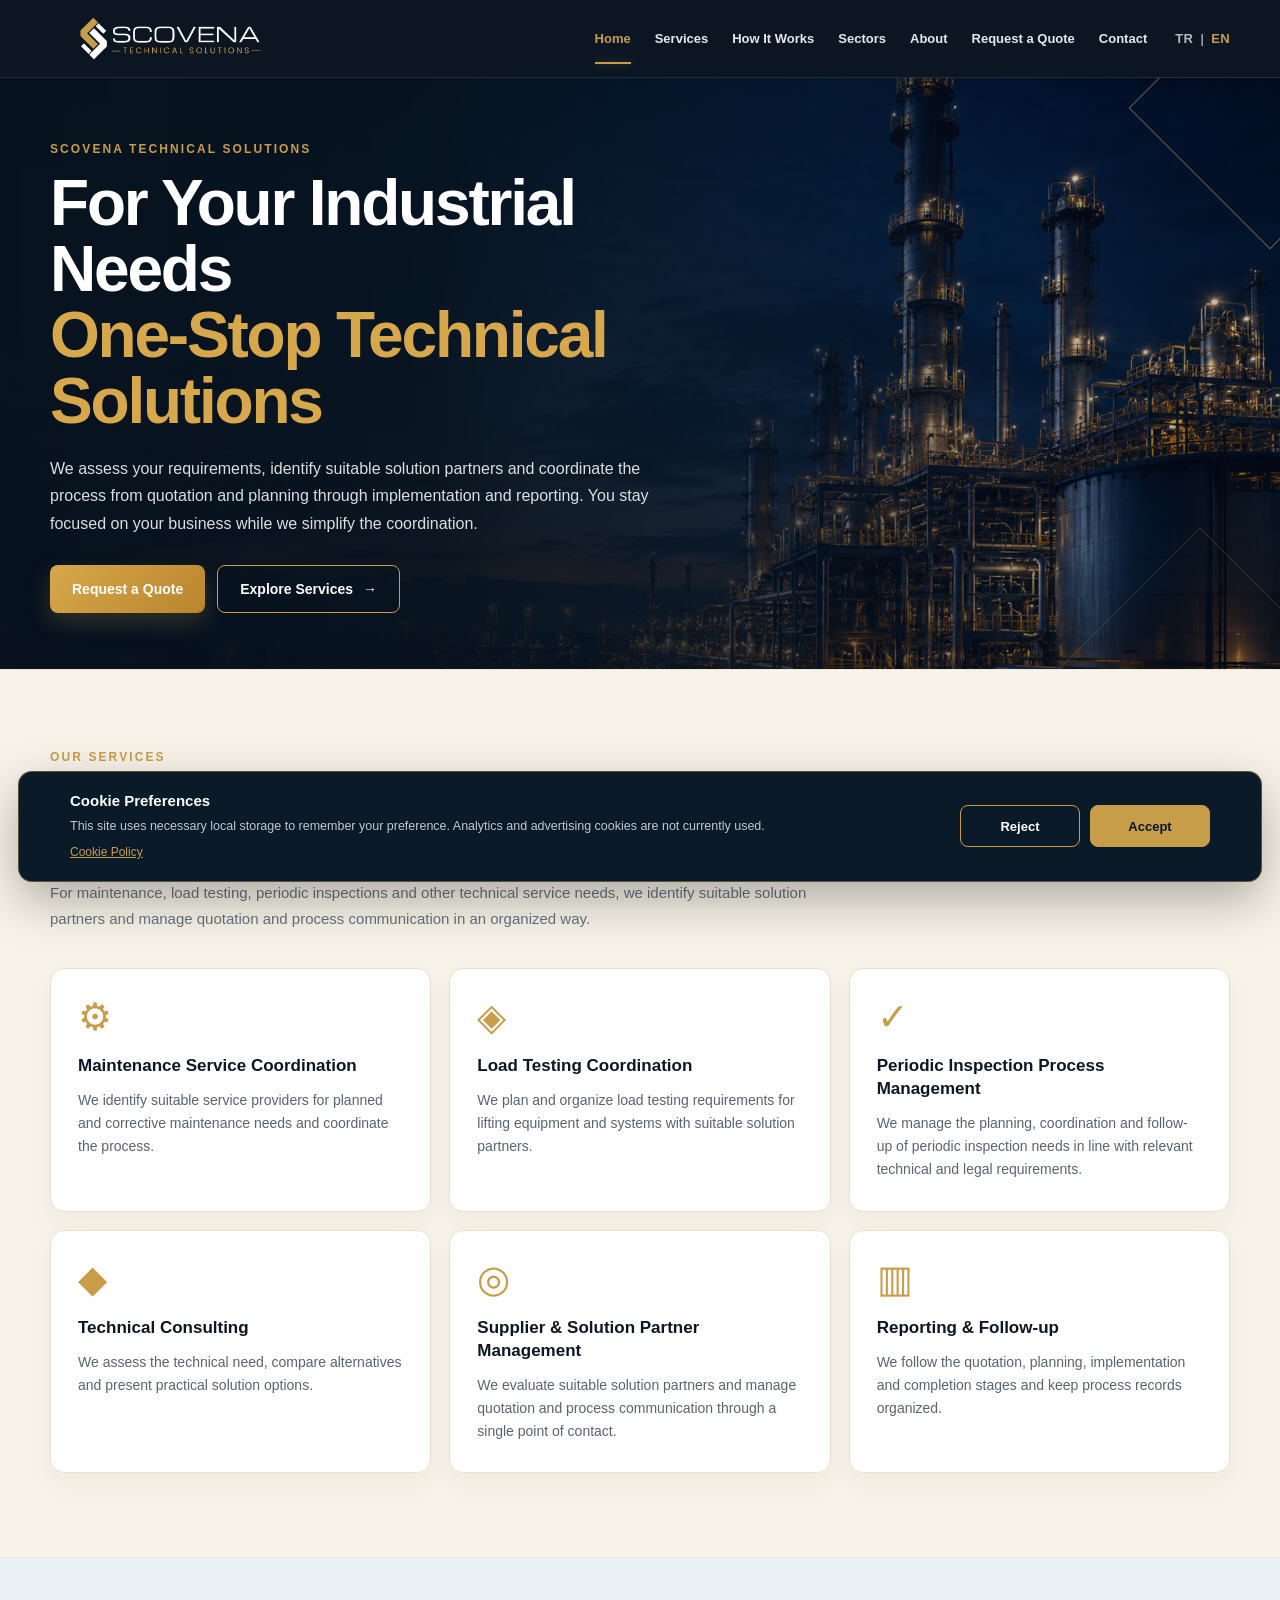
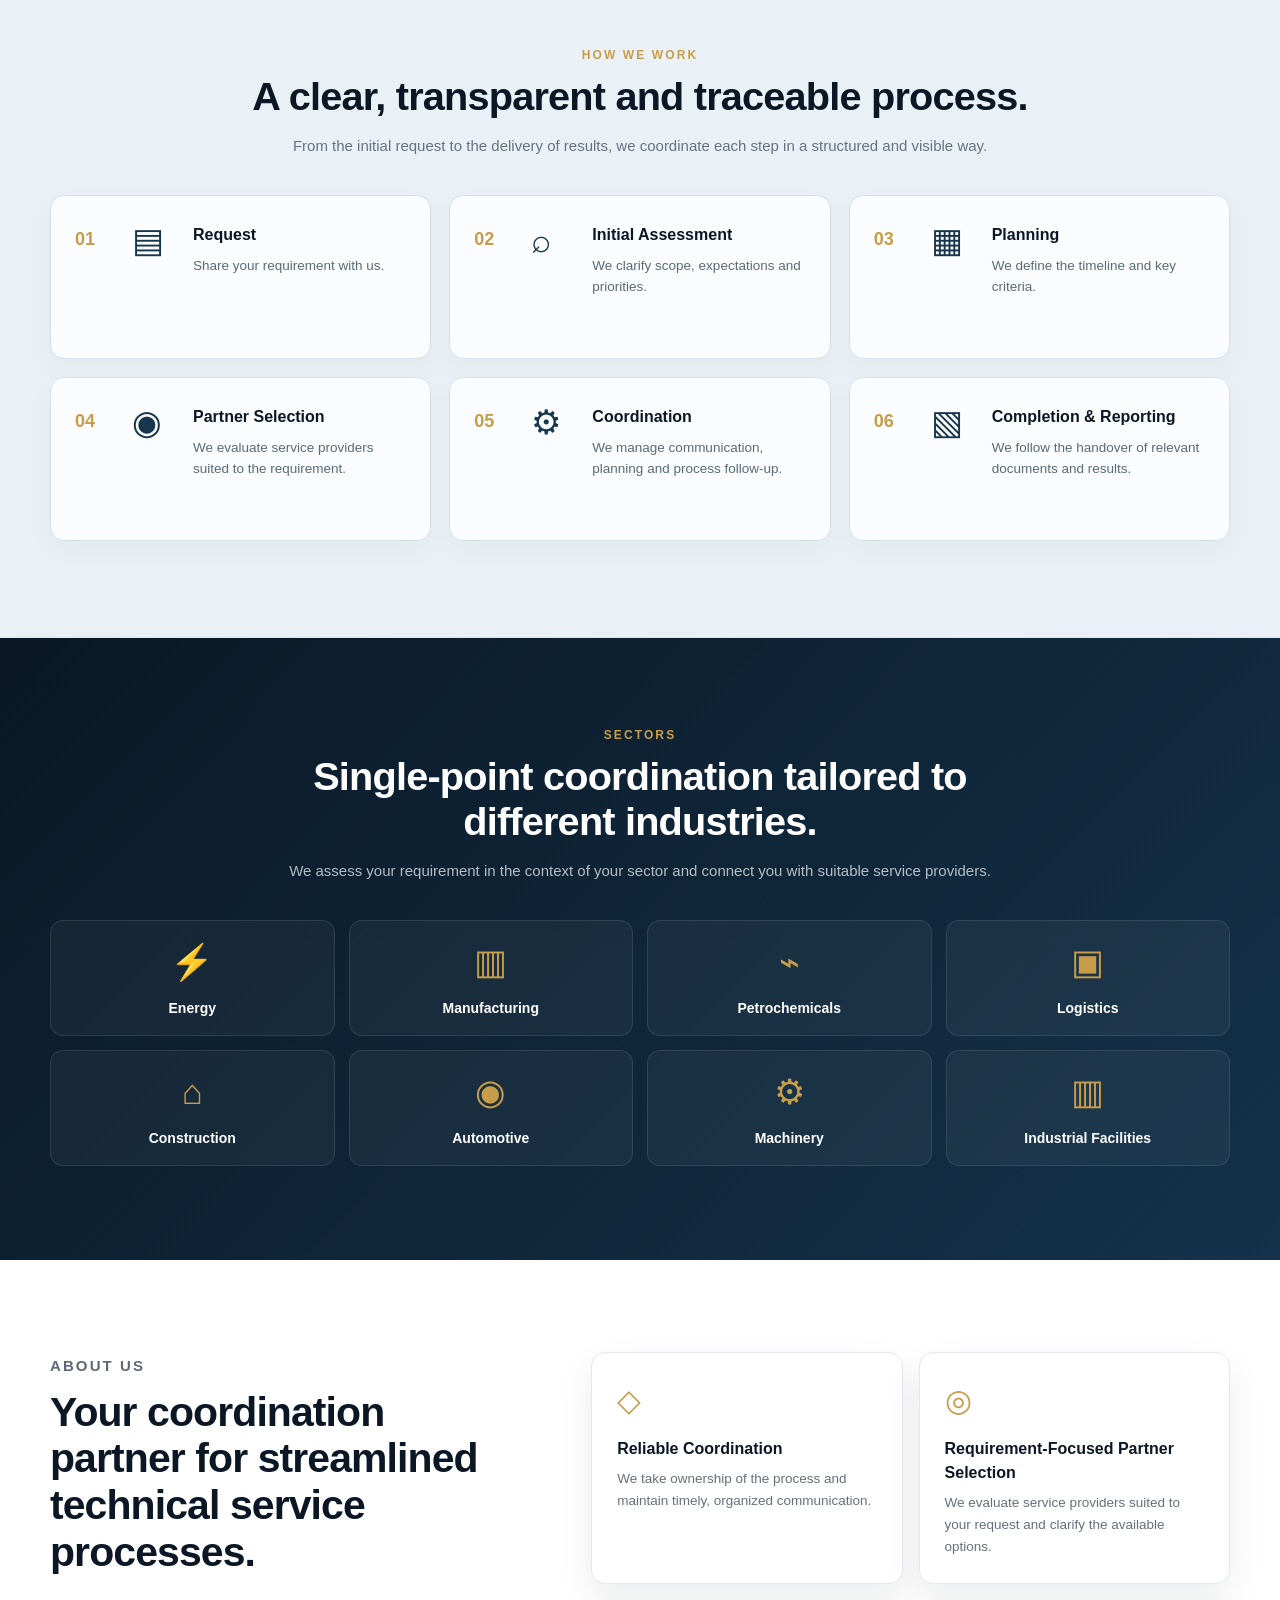
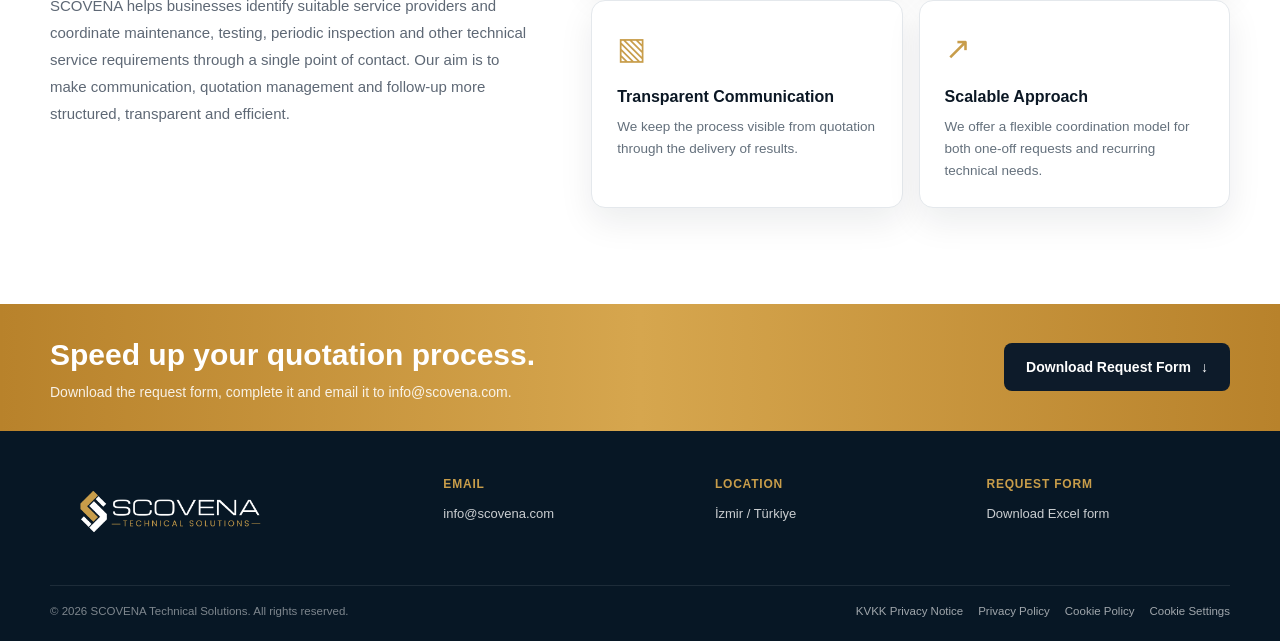
==== commit 561e355c: "Add reliable email options to English quotation flow" ====
--- a/en/index.html
+++ b/en/index.html
@@ -270,9 +270,13 @@
     <p>Download and complete the Excel request form, then attach it to your email and send it to us.</p>
     <p class="quote-modal-note">Note: For browser security reasons, a website cannot automatically attach an Excel file to your email.</p>
     <div class="quote-modal-actions">
-      <a class="btn btn-gold" href="../assets/SCOVENA_Teklif_Talep_Formu.xlsx" download>Download Excel Form <span>↓</span></a>
-      <a class="btn btn-navy" href="mailto:info@scovena.com?subject=SCOVENA%20-%20Quotation%20Request&body=Hello%20SCOVENA%20team,%0D%0A%0D%0AI%20am%20attaching%20the%20completed%20request%20form.%0D%0A%0D%0ACompany%3A%20%0D%0AContact%20person%3A%20%0D%0APhone%3A%20%0D%0A%0D%0AThank%20you.">Write Email <span>→</span></a>
-    </div>
+      <a class="btn btn-gold quote-download" href="../assets/SCOVENA_Teklif_Talep_Formu.xlsx" download>Download Excel Form <span>↓</span></a>
+      <a class="btn btn-mail" target="_blank" rel="noopener noreferrer" href="https://mail.google.com/mail/?view=cm&fs=1&to=info%40scovena.com&su=SCOVENA%20-%20Quotation%20Request&body=Hello%20SCOVENA%20team%2C%0A%0AI%20am%20attaching%20the%20completed%20request%20form.%0A%0ACompany%3A%20%0AContact%20person%3A%20%0APhone%3A%20%0A%0AThank%20you.">Open in Gmail</a>
+      <a class="btn btn-mail" target="_blank" rel="noopener noreferrer" href="https://outlook.office.com/mail/deeplink/compose?to=info%40scovena.com&subject=SCOVENA%20-%20Quotation%20Request&body=Hello%20SCOVENA%20team%2C%0A%0AI%20am%20attaching%20the%20completed%20request%20form.%0A%0ACompany%3A%20%0AContact%20person%3A%20%0APhone%3A%20%0A%0AThank%20you.">Open in Outlook</a>
+      <a class="btn btn-mail" href="mailto:info@scovena.com?subject=SCOVENA%20-%20Quotation%20Request&body=Hello%20SCOVENA%20team,%0D%0A%0D%0AI%20am%20attaching%20the%20completed%20request%20form.%0D%0A%0D%0ACompany%3A%20%0D%0AContact%20person%3A%20%0D%0APhone%3A%20%0D%0A%0D%0AThank%20you.">Default Email App</a>
+      <button type="button" class="btn btn-copy" data-copy-email data-copy-success="Copied ✓">Copy Email Address</button>
+    </div>
+    <p class="quote-copy-status" data-copy-status aria-live="polite"></p>
   </div>
 </div>
 
--- a/styles.css
+++ b/styles.css
@@ -18,7 +18,7 @@
   font-family:ui-sans-serif,-apple-system,BlinkMacSystemFont,"Segoe UI",Roboto,Helvetica,Arial,sans-serif;
   color:var(--ink);background:#fff;line-height:1.5;
 }
-body.cookie-modal-open{overflow:hidden}
+body.cookie-modal-open,body.dialog-open{overflow:hidden}
 a{text-decoration:none;color:inherit}
 button{font:inherit}
 img{max-width:100%}
@@ -278,3 +278,25 @@
   .cookie-actions{flex-direction:column}
   .cookie-btn{width:100%}
 }
+
+
+/* Quotation request modal */
+.btn[type="button"]{border:0;cursor:pointer}
+.quote-modal[hidden]{display:none!important}
+.quote-modal{position:fixed;inset:0;z-index:1290;display:grid;place-items:center;padding:20px}
+.quote-modal-backdrop{position:absolute;inset:0;background:rgba(0,0,0,.58)}
+.quote-modal-card{
+  position:relative;z-index:1;width:min(620px,100%);background:#fff;border-radius:16px;
+  padding:32px;box-shadow:0 24px 70px rgba(0,0,0,.32)
+}
+.quote-modal-card h2{font-size:28px;line-height:1.2;margin:7px 0 14px}
+.quote-modal-card>p{font-size:14px;line-height:1.7;color:#5E6875;margin-bottom:10px}
+.quote-modal-card .quote-modal-note{font-size:12.5px;color:#7A8590;background:#F7F8FA;border-radius:8px;padding:10px 12px}
+.quote-modal-close{position:absolute;right:15px;top:11px;background:none;border:0;font-size:27px;cursor:pointer;color:#5E6875}
+.quote-modal-actions{display:flex;gap:12px;flex-wrap:wrap;margin-top:22px}
+.quote-modal-actions .btn{flex:1;min-width:190px}
+@media(max-width:560px){
+  .quote-modal-card{padding:26px 20px}
+  .quote-modal-actions{flex-direction:column}
+  .quote-modal-actions .btn{width:100%;min-width:0}
+}
